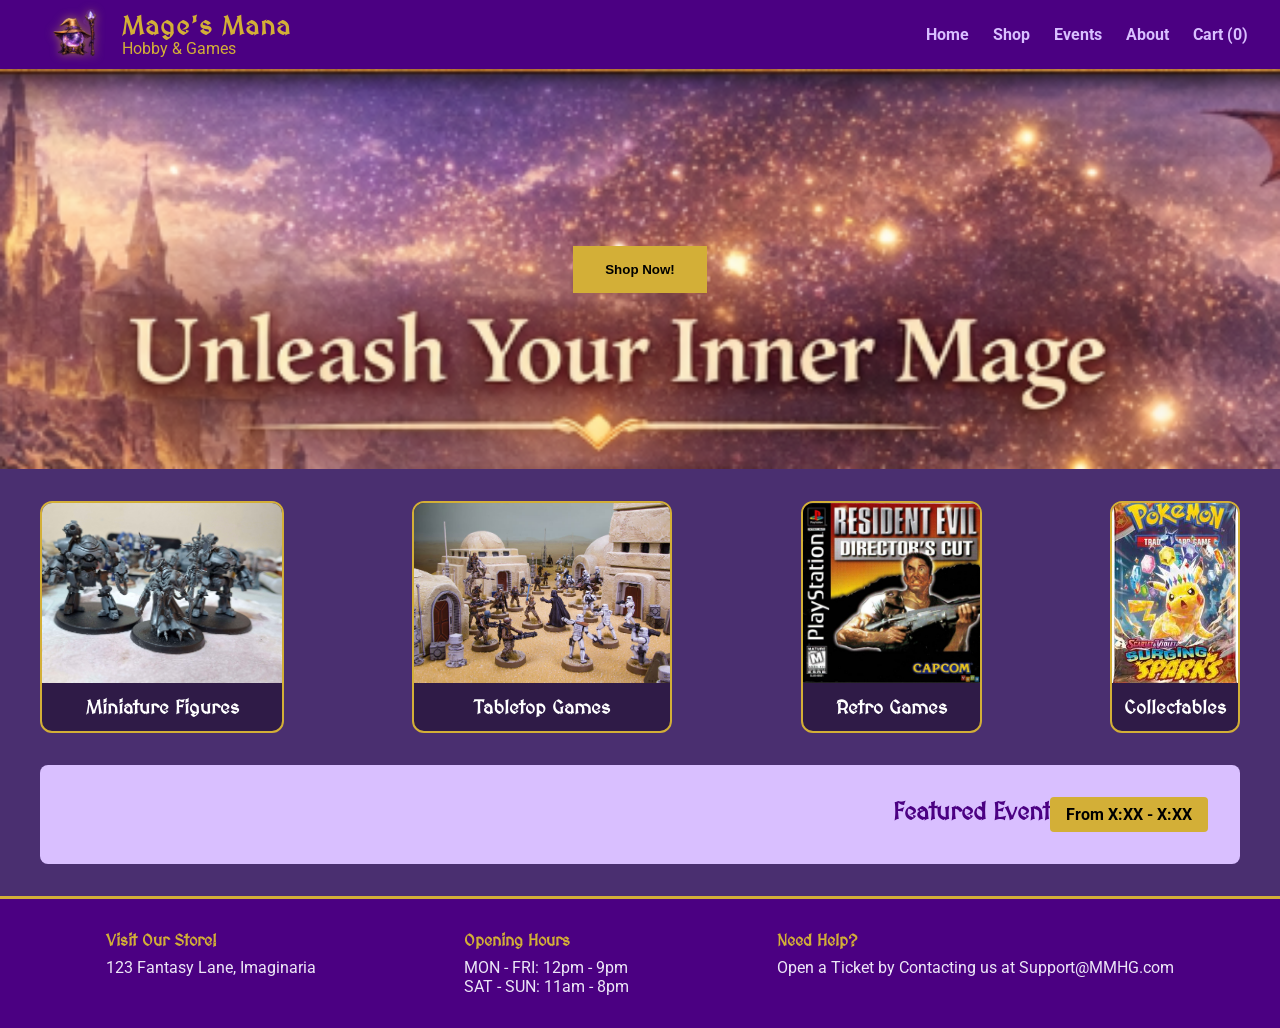
==== Index.html @ ce1a84f4 "fixing the js for cart" ====
<!DOCTYPE html>
<html lang="en">
<head>
    <meta charset="UTF-8">
    <meta name="viewport" content="width=device-width, initial-scale=1.0">
    <link href="https://fonts.googleapis.com/css2?family=MedievalSharp&family=Roboto&display=swap" rel="stylesheet">
    <title>Mage's Mana Hobby & Games</title>
    <link rel="stylesheet" href="styles.css">
</head>

<body>
    <!-- Header / Top Banner -->
    <header>
        <div class="logo">
            <img src="images/Jimtheball.png" alt="Mage's Mana Hobby & Games logo">
            <div class="logo-text">
                <span class="main-title">Mage's Mana</span>
                <span class="sub-title">Hobby & Games</span>
            </div>

        <div class="nav-buttons">
            <a href="Index.html">Home</a>
            <a href="shop.html">Shop</a>
            <a href="events.html">Events</a>
            <a href="about.html">About</a>
            <a href="cart.html" id="cart-link">Cart (0)</a>
        </div>
    </div>
</header>

    <!-- Hero Banner / Shop Now -->
    <section class="hero-banner">
        <div class="hero-content">
            <button>Shop Now!</button>
        </div>
    </section>

    <!-- Featured Panels -->
    <section class="featured-panels">
        <a href="#" class="panel">
            <img src="images/miniatures button (main page).jpg" alt="miniatures">
            <h3>Miniature Figures</h3>
        </a>
        <a href="#" class="panel">
            <img src="images/TT (main page).jpg" alt="Tabletop games">
            <h3>Tabletop Games</h3>
        </a>
        <a href="#" class="panel">
            <img src="images/RG (main page).jpg" alt="Retro Games">
            <h3>Retro Games</h3>
        </a>
        <a href="#" class="panel">
            <img src="images/Collectable (main page).jpg" alt="Collectibles">
            <h3>Collectables</h3>
        </a>
    </section>

    <!-- Featured Event -->
    <section class="featured-event">
        <div class="event-banner">
            <h3>Featured Event</h3>
        </div>
        <div class="event-time">
            From X:XX - X:XX
        </div>
    </section>

    <!-- Footer -->
    <footer>
        <div class="footer-section">
            <h4>Visit Our Store!</h4>
            <p>123 Fantasy Lane, Imaginaria</p>
        </div>
        <div class="footer-section">
            <h4>Opening Hours</h4>
            <div class="hours">
                <div>MON - FRI: 12pm - 9pm</div>
                <div>SAT - SUN: 11am - 8pm</div>
            </div>
        </div>
        <div class="footer-section">
            <h4>Need Help?</h4>
            <p>Open a Ticket by Contacting us at Support@MMHG.com</p>
        </div>
    </footer>
<script src="cart.js"></script>
</body>
</html>
---- styles.css ----
/* General Reset */
* {
    margin: 0;
    padding: 0;
    box-sizing: border-box;
}

body {
    font-family: 'Roboto', sans-serif;
    background-color: rgb(74, 47, 112); /* dark purple background */
    color: #fdebeb;
}
h1, h2, h3, .main-title {
    font-family: 'MedievalSharp', cursive;
}

/* Header */
header {
    background-color: #4B0082; /* dark purple */
    color: white;
    padding: 0.5rem 2rem;
}

.top-bar {
  display: flex;
  justify-content: space-between; /* left = logo and text, right = nav */
  align-items: center;
  padding: 1rem 4rem;
  background-color: #4B0082; /* dark purple */
  color: #d3af37;
}

.nav-buttons {
    margin-left: auto; 
    display: flex;     
    gap: 1.5rem;      
}

.nav-buttons a {
    color: #D9BFFF;
    text-decoration: none;
    font-weight: bold;
}


.nav-buttons a:hover {
    color: #d3af37; /* gold on hover */
}

.nav-buttons a:last-child {
    margin-right: 0;
}

.logo {
    display: flex;
    align-items: center;
    gap: 10px;
}

.logo img {
    width: 80px;
    height: auto;
    filter: drop-shadow(0 0 5px rgba(211, 175, 55, 0.6));
}

.logo-text {
    display: flex;
    flex-direction: column;
    line-height: 1.1;
}

.main-title {
    color: #d3af37;
    font-size: 1.6rem;
    font-weight: bold;
    letter-spacing: 1px;
    font-family: 'MedievalSharp', cursive;
}

.sub-title {
    color: #d3af37;
    font-size: 1rem;
}

/* Hero Banner */
.hero-banner {
  background: url(images/Hero\ banner\ main\ page.png) center/cover no-repeat;
  height: 400px;
  display: flex;
  justify-content: center; /* centers button horizontally */
  align-items: center;     /* centers button vertically */
}
.hero-banner button {
  background-color: #d3af37;
  padding: 1rem 2rem;
  border: none;
  font-weight: bold;
  cursor: pointer;
}

.hero-banner button:hover {
    transform: scale(1.05);
}

/* Featured Panels */
.featured-panels {
  display: flex;
  justify-content: space-between;
  flex-wrap: wrap;
  max-width: 1200px;
  margin: 2rem auto; /* centers the whole section */
  gap: 1rem;
}
.panel {
  display: flex;
  flex-direction: column; /* stack image + text */
  border: 2px solid #d3af37;
  border-radius: 12px;
  overflow: hidden; /* keeps image inside rounded corners */
  background-color: #2f1b47;
  max-width: 260px;
  text-decoration: none;
  color: inherit;
}
.panel:visited {
  color: inherit;
}
.panel:hover {
  transform: translateY(-5px);
  box-shadow: 0 0 10px #d3af37;
}
.panel img {
  width: 100%;
  height: 180px;
  object-fit: cover;
}

.panel h3 {
  color: #ffffff; /* force white */
  padding: 0.75rem;
  text-align: center;
}

/* Featured Event */
.featured-event {
  background-color: #D9BFFF; /* light purple box */
  color: #4B0082;
  max-width: 1200px;
  margin: 2rem auto;
  padding: 2rem;
  display: flex;
  justify-content: flex-end; /* text on the right */
  border-radius: 8px;
}

.event-banner h3 {
    font-size: 1.5rem;
    color: #4B0082; /* dark purple text */
}

.event-time {
    background-color: #d3af37; /* gold rectangle */
    padding: 0.5rem 1rem;
    border-radius: 4px;
    font-weight: bold;
}

/* Footer */
footer {
  display: flex;
  justify-content: space-around;
  background-color: #4B0082;
  color: #EDE6F7;
  padding: 2rem;
  border-top: 3px solid #d3af37;
  font-family: 'Roboto', sans-serif;
}
.footer-section h4 {
  color: #d3af37;
  margin-bottom: 0.5rem;
  font-family: 'MedievalSharp', cursive;
}

/* About page */
.about-page {
  max-width: 900px;
  margin: 2rem auto;
  padding: 1rem;
}

.about-page h2 {
  text-align: center;
  margin-bottom: 2rem;
}

.about-section {
  margin-bottom: 2rem;
  background-color: #2f1b47;
  padding: 1.5rem;
  border-radius: 12px;
  border: 2px solid #d3af37;
}

.about-section h3 {
  margin-bottom: 1rem;
  color: #d3af37;
}

.about-section ul {
  padding-left: 1.5rem;
}

/* Events page */

.events-page {
  max-width: 900px;
  margin: 2rem auto;
  padding: 1rem;
}

.events-page h2 {
  text-align: center;
  margin-bottom: 2rem;
  color: #d3af37;
  font-family: 'MedievalSharp', cursive;
}

.event-card {
  background-color: #2f1b47;
  border: 2px solid #d3af37;
  border-radius: 12px;
  padding: 1.5rem;
  margin-bottom: 1.5rem;
}

.event-card h3 {
  color: #d3af37;
  margin-bottom: 0.5rem;
}

.event-card p {
  margin-bottom: 0.5rem;
}

.event-time {
  font-weight: bold;
  color: #000000;
}

/* Shop page (main) */
.shop-title {
  text-align: center;
  color: #d3af37;
  font-family: 'MedievalSharp', cursive;
  margin-top: 2rem;
}

.shop-page {
  display: flex;
  flex-direction: column;
  align-items: center;
}

.shop-categories {
  display: flex;
  justify-content: center;
  gap: 1rem;
  margin: 1.5rem 0;
}

.shop-categories button {
  background-color: #2f1b47;
  border: 2px solid #d3af37;
  color: #d3af37;
  padding: 0.5rem 1rem;
  cursor: pointer;
  border-radius: 8px;
}

.shop-categories button:hover {
  background-color: #d3af37;
  color: #2f1b47;
}

.section-title {
  text-align: center;
  margin: 2rem 0 1rem;
  color: #d3af37;
}

.product-row {
  display: grid;
  grid-template-columns: repeat(4, 200px);
  justify-content: center;
  gap: 2rem;
  margin: 0 auto;
}

.product {
  background-color: #2f1b47;
  border: 2px solid #d3af37;
  border-radius: 12px;
  padding: 1rem;
  width: 200px;
  text-align: center;
  display: flex;
  flex-direction: column;
  justify-self: center;
}

.product img {
  width: 100%;
  height: 140px;
  object-fit: cover;
  border-radius: 8px;
}

.product h4 {
  margin: 0.5rem 0;
}

.product p {
  margin-bottom: 0.5rem;
}

.product button {
  background-color: #d3af37;
  border: none;
  padding: 0.5rem;
  border-radius: 6px;
  cursor: pointer;
}

.product button:hover {
  transform: scale(1.05);
}
.category-section {
  display: none;
}
/* Modal background */
.modal {
  display: none;
  position: fixed;
  z-index: 1000;
  padding-top: 100px;
  left: 0;
  top: 0;
  width: 100%;
  height: 100%;
  background-color: rgba(0,0,0,0.8);
}

/* Enlarged image */
.modal-content {
  display: block;
  margin: auto;
  max-width: 80%;
  max-height: 80%;
  border: 3px solid #d3af37;
  border-radius: 10px;
}

/* Close button */
.close {
  position: absolute;
  top: 20px;
  right: 40px;
  color: #d3af37;
  font-size: 40px;
  cursor: pointer;
}
.product img {
  cursor: pointer;
  transition: transform 0.2s;
  width: 100%;
  height: 140px;
  object-fit: cover;
}

.product img:hover {
  transform: scale(1.05);
}
.product-info {
  cursor: pointer;
}

.product-info:hover h4 {
  color: #d3af37;
}

.shop-categories {
  display: flex;
  justify-content: center;
  gap: 1rem;
  margin: 1.5rem 0;
}

.shop-categories button {
  background-color: #2f1b47;
  border: 2px solid #d3af37;
  color: #d3af37;
  padding: 0.5rem 1rem;
  cursor: pointer;
  border-radius: 8px;
}

.shop-categories button:hover {
  background-color: #d3af37;
  color: #2f1b47;
}

.section-title {
  text-align: center;
  margin: 2rem 0 1rem;
  color: #d3af37;
}

.product-row {
  display: grid;
  grid-template-columns: repeat(4, 200px);
  justify-content: center;
  gap: 2rem;
  margin: 0 auto;
}

.product {
  background-color: #2f1b47;
  border: 2px solid #d3af37;
  border-radius: 12px;
  padding: 1rem;
  width: 200px;
  text-align: center;
  display: flex;
  flex-direction: column;
}

.product img {
  width: 100%;
  height: 140px;
  object-fit: cover;
  border-radius: 8px;
}

.product h4 {
  margin: 0.5rem 0;
}

.product p {
  margin-bottom: 0.5rem;
}

.product button {
  background-color: #d3af37;
  border: none;
  padding: 0.5rem;
  border-radius: 6px;
  cursor: pointer;
}

.product button:hover {
  transform: scale(1.05);
}
.category-section {
  display: none;
}
/* Modal background */
.modal {
  display: none;
  position: fixed;
  z-index: 1000;
  padding-top: 100px;
  left: 0;
  top: 0;
  width: 100%;
  height: 100%;
  background-color: rgba(0,0,0,0.8);
}

/* Enlarged image */
.modal-content {
  display: block;
  margin: auto;
  max-width: 80%;
  max-height: 80%;
  border: 3px solid #d3af37;
  border-radius: 10px;
}

/* Close button */
.close {
  position: absolute;
  top: 20px;
  right: 40px;
  color: #d3af37;
  font-size: 40px;
  cursor: pointer;
}
.product img {
  cursor: pointer;
  transition: transform 0.2s;
  width: 100%;
  height: 140px;
  object-fit: cover;
}

.product img:hover {
  transform: scale(1.05);
}
.product-info {
  cursor: pointer;
}

.product-info:hover h4 {
  color: #d3af37;
}
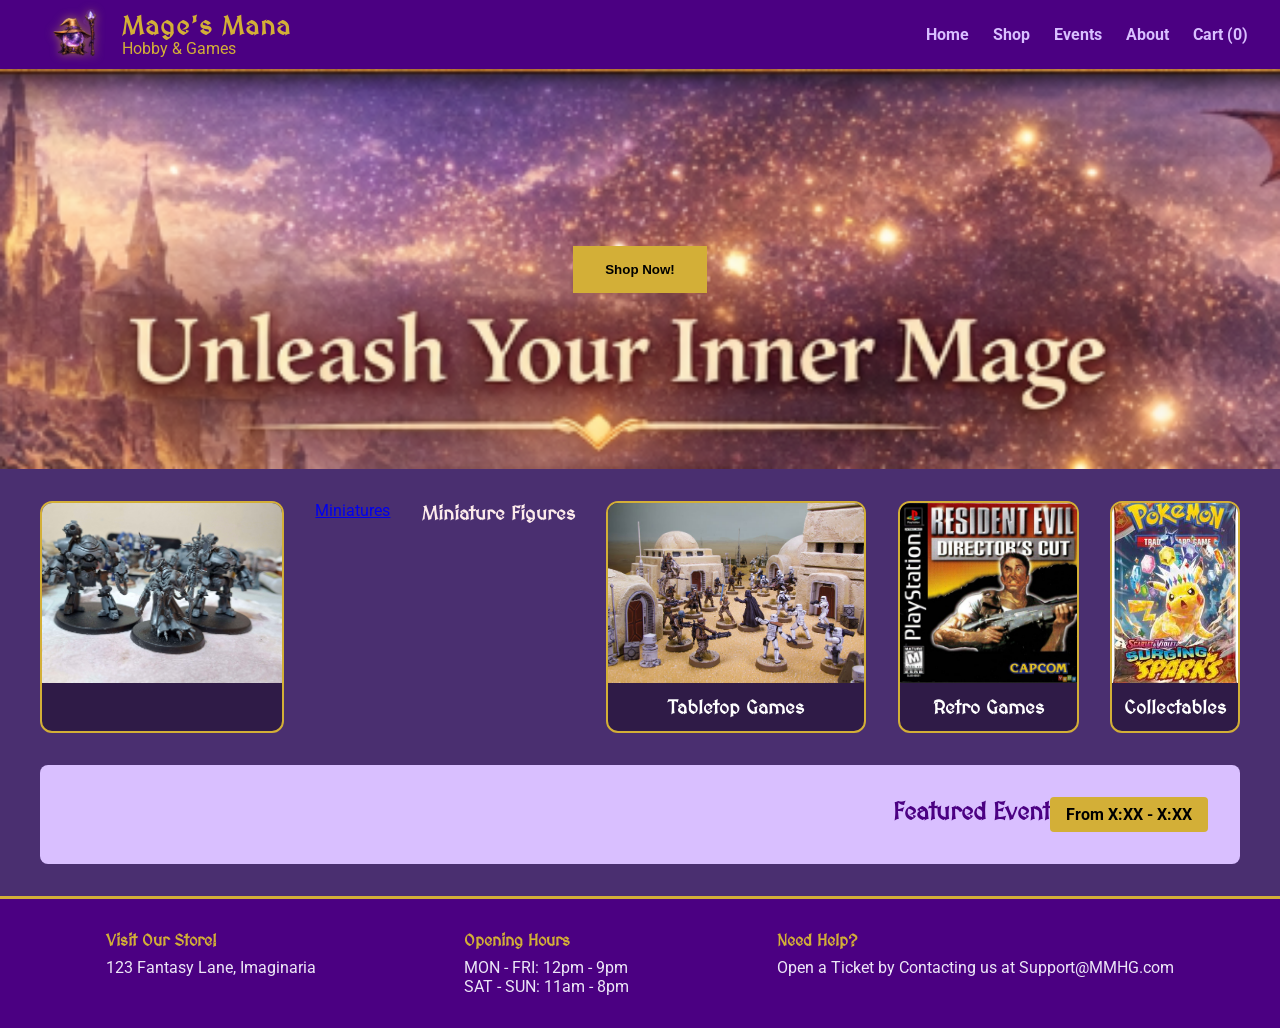
==== commit 41f7dddc: "testing for buttons" ====
--- a/Index.html
+++ b/Index.html
@@ -9,7 +9,6 @@
 </head>
 
 <body>
-    <!-- Header / Top Banner -->
     <header>
         <div class="logo">
             <img src="images/Jimtheball.png" alt="Mage's Mana Hobby & Games logo">
@@ -39,6 +38,7 @@
     <section class="featured-panels">
         <a href="#" class="panel">
             <img src="images/miniatures button (main page).jpg" alt="miniatures">
+            <a href="shop.html#miniatures">Miniatures</a>
             <h3>Miniature Figures</h3>
         </a>
         <a href="#" class="panel">
@@ -65,7 +65,6 @@
         </div>
     </section>
 
-    <!-- Footer -->
     <footer>
         <div class="footer-section">
             <h4>Visit Our Store!</h4>
--- a/styles.css
+++ b/styles.css
@@ -513,4 +513,105 @@
 
 .product-info:hover h4 {
   color: #d3af37;
+}
+/* Checkout Page */
+.checkout-page {
+    max-width: 600px;
+    margin: 40px auto;
+    padding: 20px;
+    background-color: #1e1e1e;
+    border-radius: 10px;
+    color: white;
+    text-align: center;
+}
+
+.checkout-page h1 {
+    margin-bottom: 20px;
+    font-family: 'MedievalSharp', cursive;
+}
+
+#summary p {
+    margin: 10px 0;
+    font-size: 1.1rem;
+}
+
+#summary h2 {
+    margin-top: 20px;
+    font-size: 1.5rem;
+    color: gold;
+}
+.checkout-btn {
+    margin-top: 20px;
+    padding: 10px 20px;
+    background-color: gold;
+    border: none;
+    border-radius: 5px;
+    cursor: pointer;
+    font-weight: bold;
+}
+
+.checkout-btn:hover {
+    background-color: #e6c200;
+}
+/* Checkout Layout */
+.checkout-container {
+    display: flex;
+    gap: 20px;
+    max-width: 1000px;
+    margin: 40px auto;
+}
+
+/* Left & Right panels */
+.checkout-left,
+.checkout-right {
+    flex: 1;
+    background-color: #1e1e1e;
+    padding: 20px;
+    border-radius: 10px;
+    color: white;
+}
+
+/* Inputs */
+.checkout-left input,
+.checkout-right input,
+.checkout-left select,
+.checkout-right select {
+    width: 100%;
+    margin: 8px 0;
+    padding: 10px;
+    border-radius: 5px;
+    border: none;
+}
+
+/* Row layout (city/state/zip + exp/cvv) */
+.row {
+    display: flex;
+    gap: 10px;
+}
+
+.row input,
+.row select {
+    flex: 1;
+}
+
+/* Order summary */
+.order-summary {
+    max-width: 1000px;
+    margin: 20px auto;
+    padding: 20px;
+    background-color: #1e1e1e;
+    border-radius: 10px;
+    color: white;
+    text-align: center;
+}
+
+/* Button */
+.checkout-btn {
+    margin-top: 20px;
+    padding: 12px 20px;
+    background-color: gold;
+    border: none;
+    border-radius: 5px;
+    cursor: pointer;
+    font-weight: bold;
 }
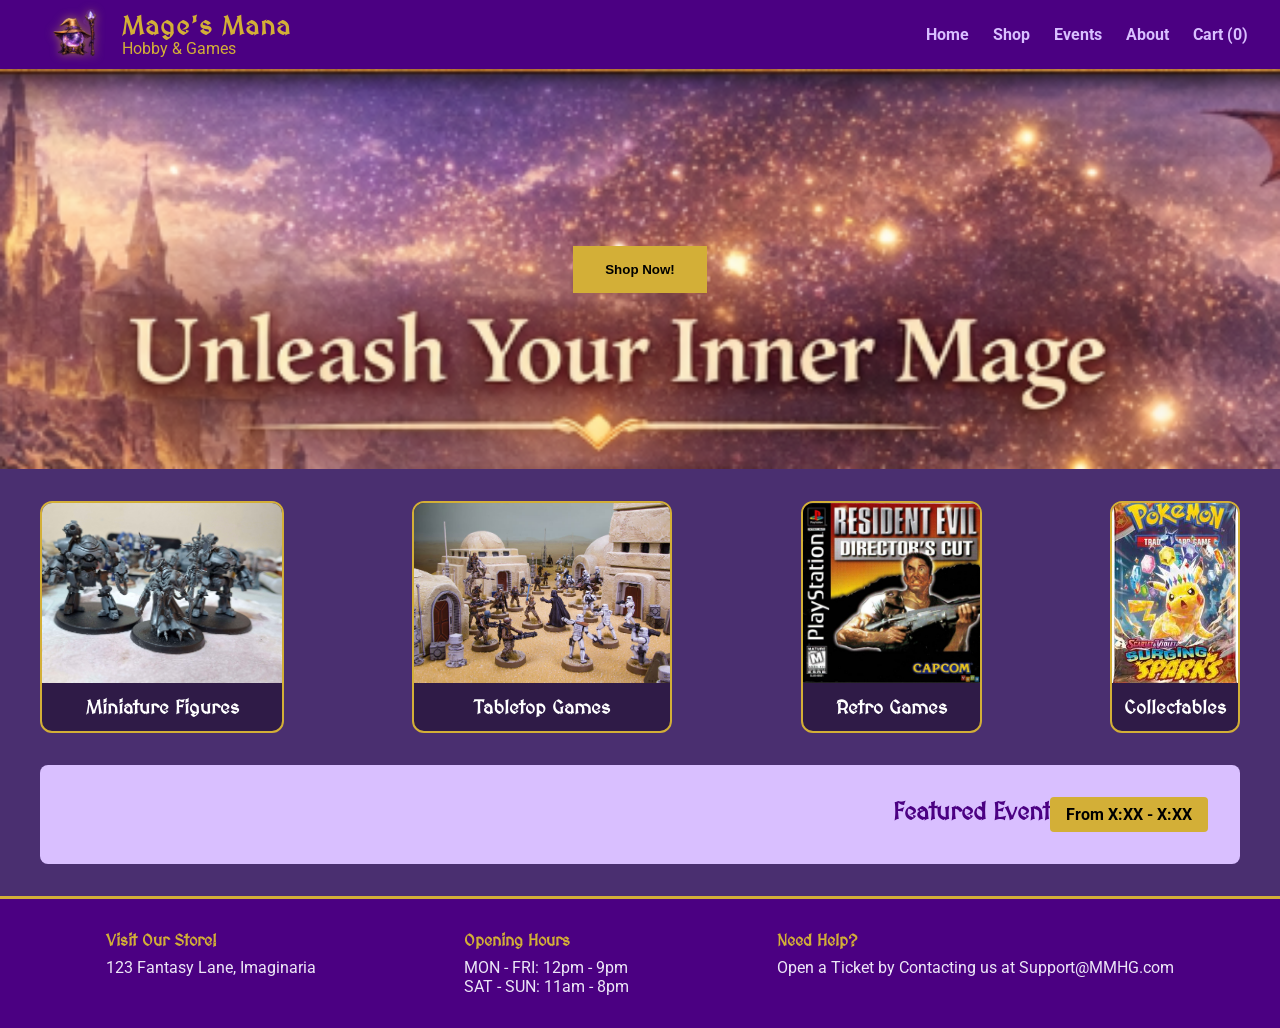
==== commit 3e420b98: "that broke it" ====
--- a/Index.html
+++ b/Index.html
@@ -38,7 +38,6 @@
     <section class="featured-panels">
         <a href="#" class="panel">
             <img src="images/miniatures button (main page).jpg" alt="miniatures">
-            <a href="shop.html#miniatures">Miniatures</a>
             <h3>Miniature Figures</h3>
         </a>
         <a href="#" class="panel">
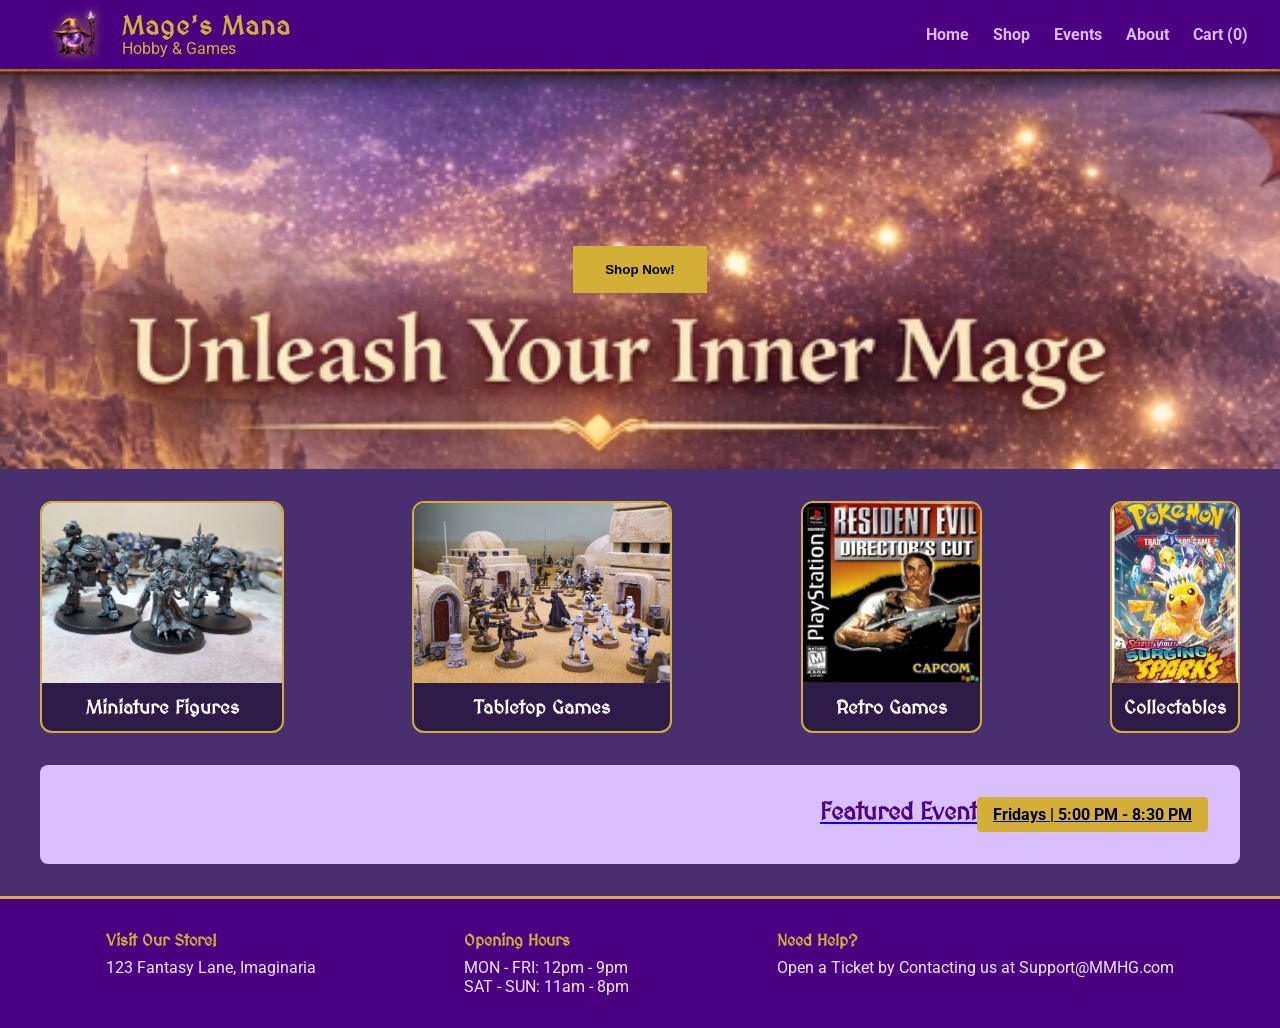
==== commit 9da0c67c: "testing event" ====
--- a/Index.html
+++ b/Index.html
@@ -30,39 +30,41 @@
     <!-- Hero Banner / Shop Now -->
     <section class="hero-banner">
         <div class="hero-content">
-            <button>Shop Now!</button>
+            <button onclick="window.location.href='shop.html'">Shop Now!</button>
         </div>
     </section>
 
     <!-- Featured Panels -->
     <section class="featured-panels">
-        <a href="#" class="panel">
+        <a href="shop.html#miniatures" class="panel">
             <img src="images/miniatures button (main page).jpg" alt="miniatures">
             <h3>Miniature Figures</h3>
         </a>
-        <a href="#" class="panel">
+        <a href="shop.html#tabletop" class="panel">
             <img src="images/TT (main page).jpg" alt="Tabletop games">
             <h3>Tabletop Games</h3>
         </a>
-        <a href="#" class="panel">
+        <a href="shop.html#retro" class="panel">
             <img src="images/RG (main page).jpg" alt="Retro Games">
             <h3>Retro Games</h3>
         </a>
-        <a href="#" class="panel">
+        <a href="shop.html#collectibles" class="panel">
             <img src="images/Collectable (main page).jpg" alt="Collectibles">
             <h3>Collectables</h3>
         </a>
     </section>
 
     <!-- Featured Event -->
+    <a href="events.html" class="featured-event-link">
     <section class="featured-event">
         <div class="event-banner">
             <h3>Featured Event</h3>
         </div>
         <div class="event-time">
-            From X:XX - X:XX
+            Fridays | 5:00 PM - 8:30 PM
         </div>
     </section>
+</a>
 
     <footer>
         <div class="footer-section">
